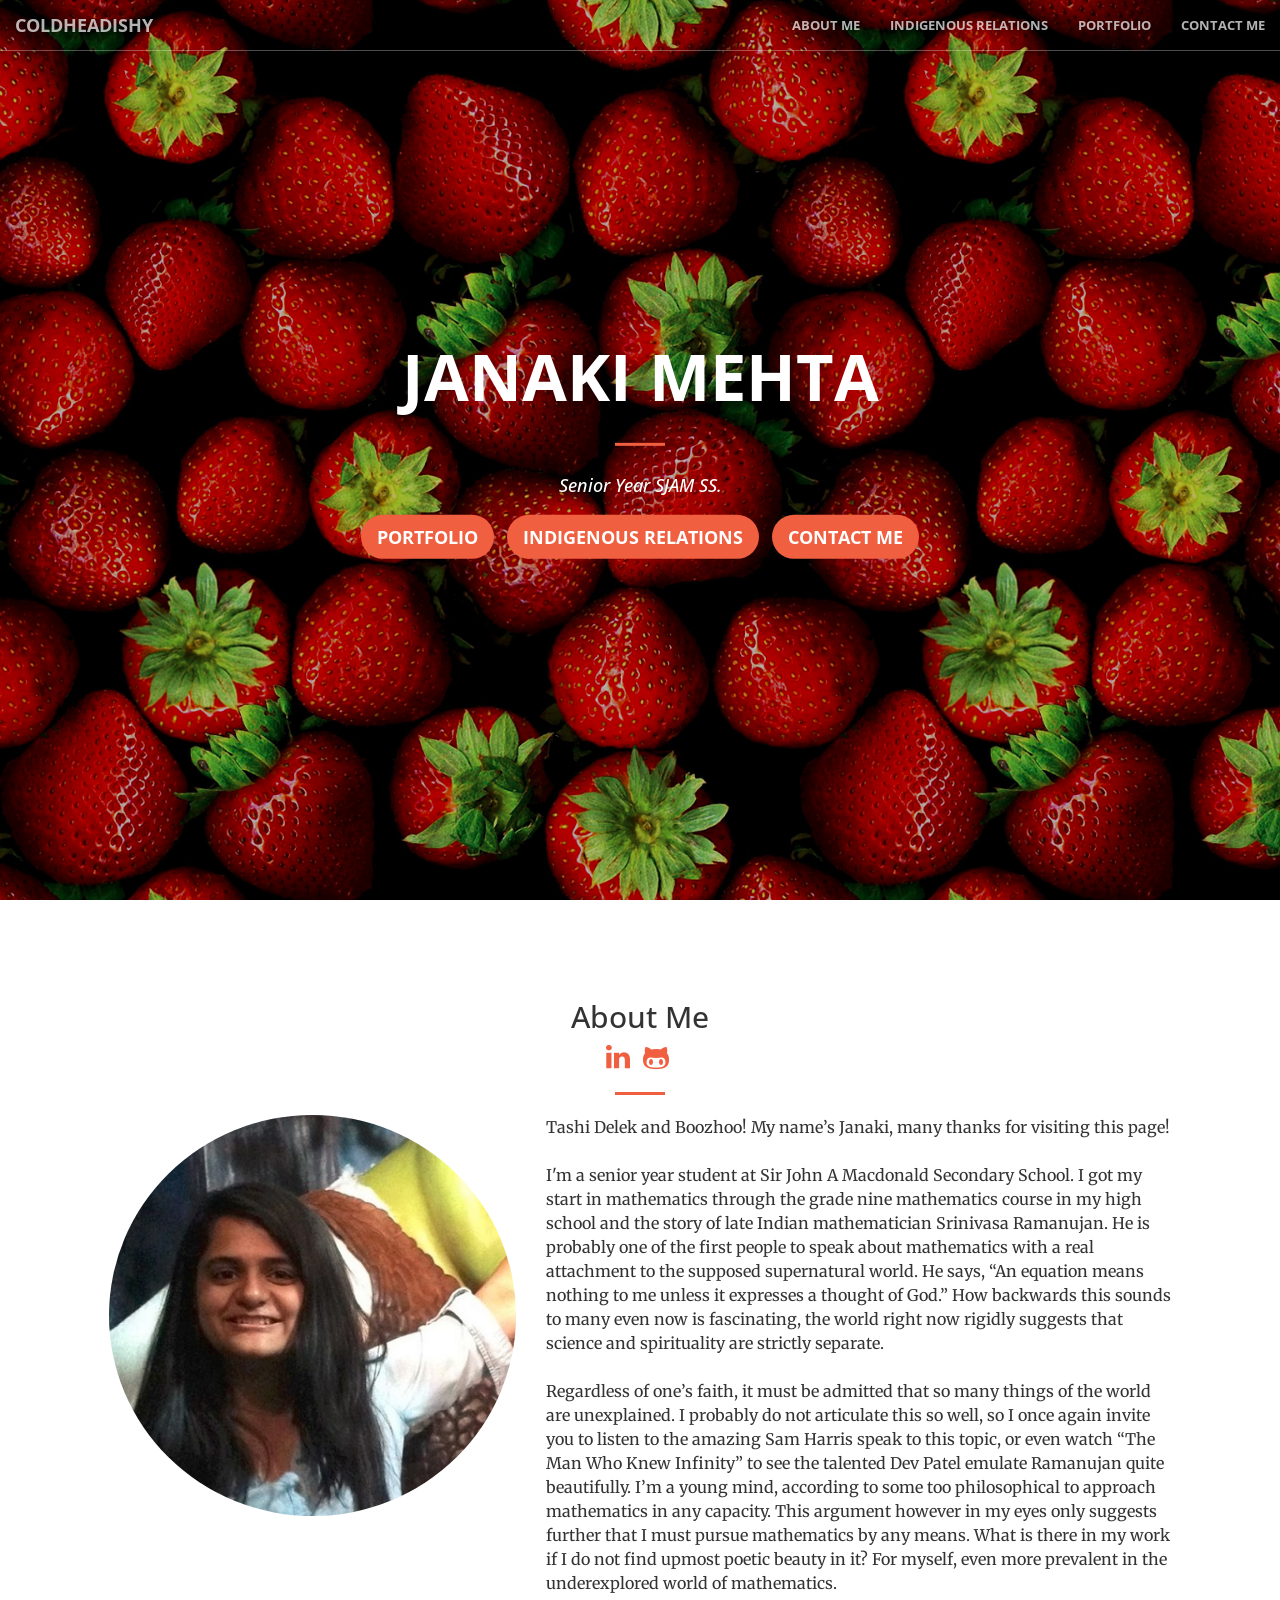
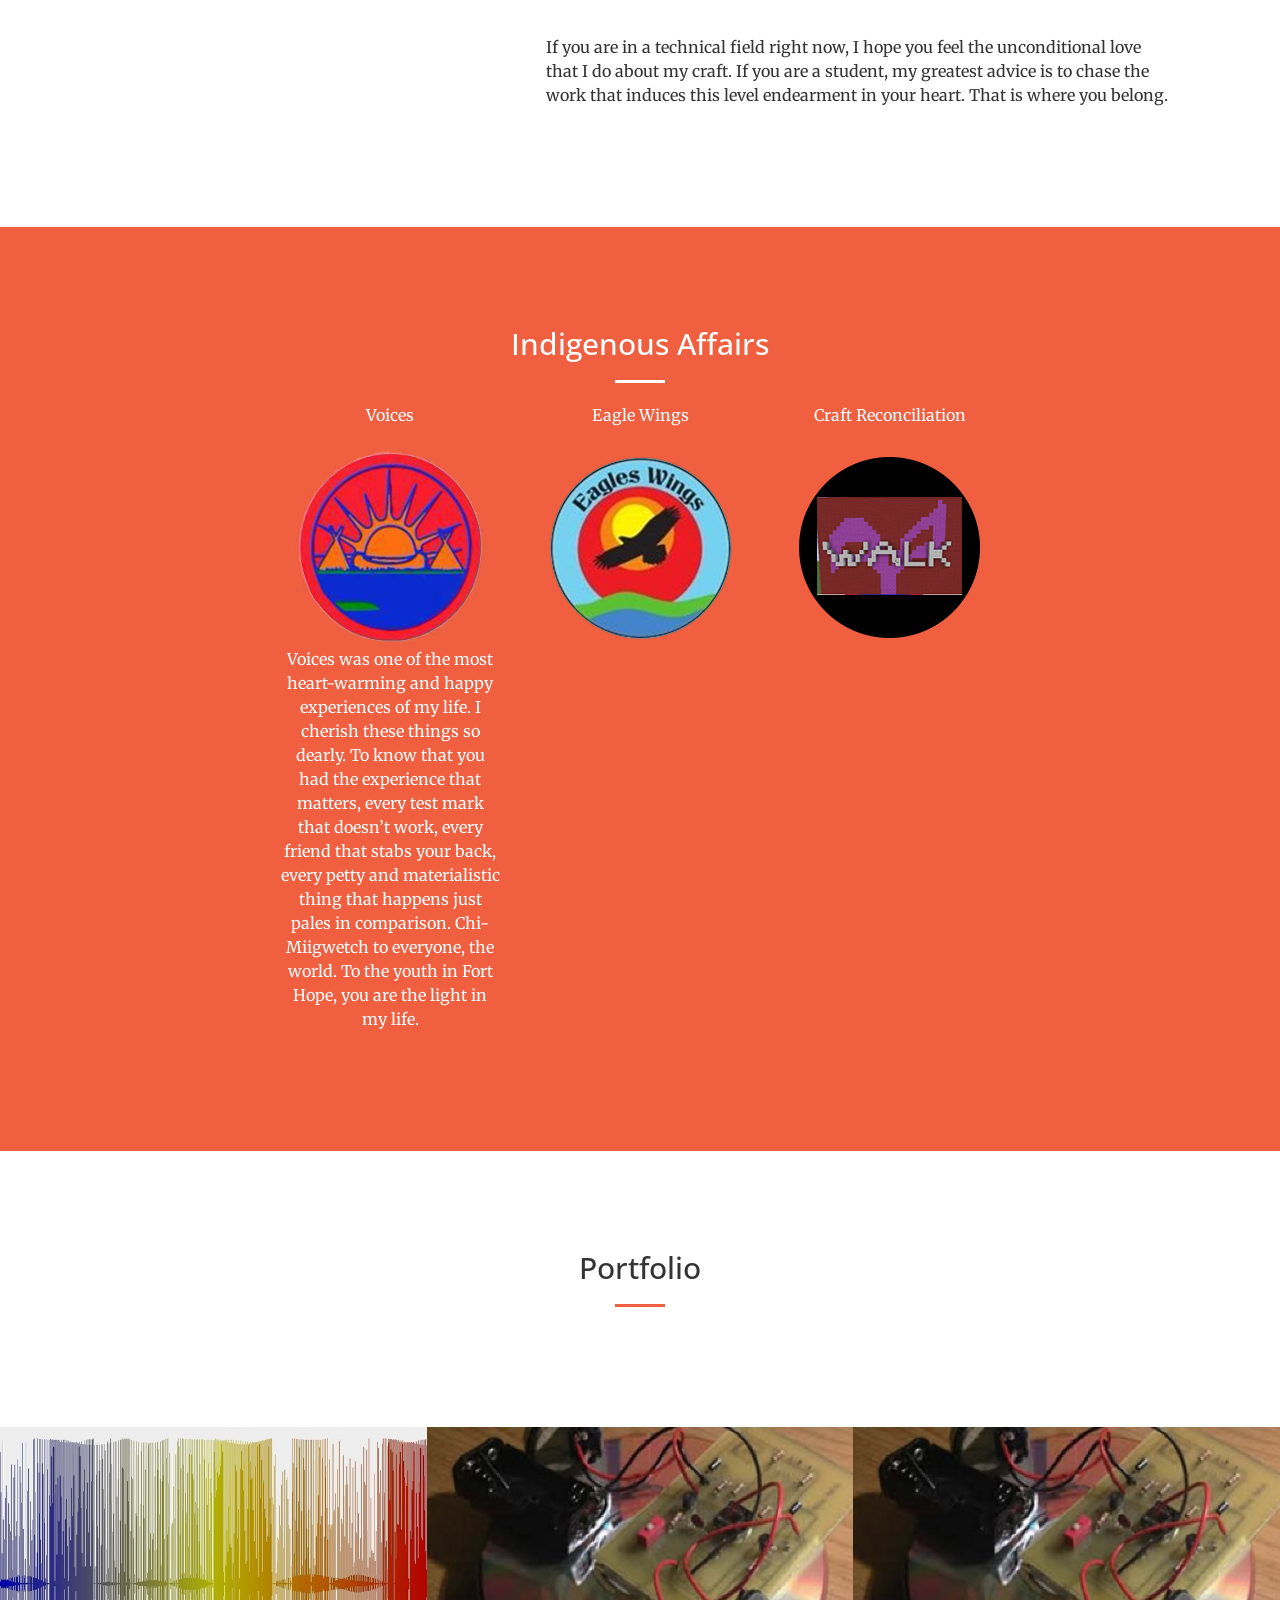
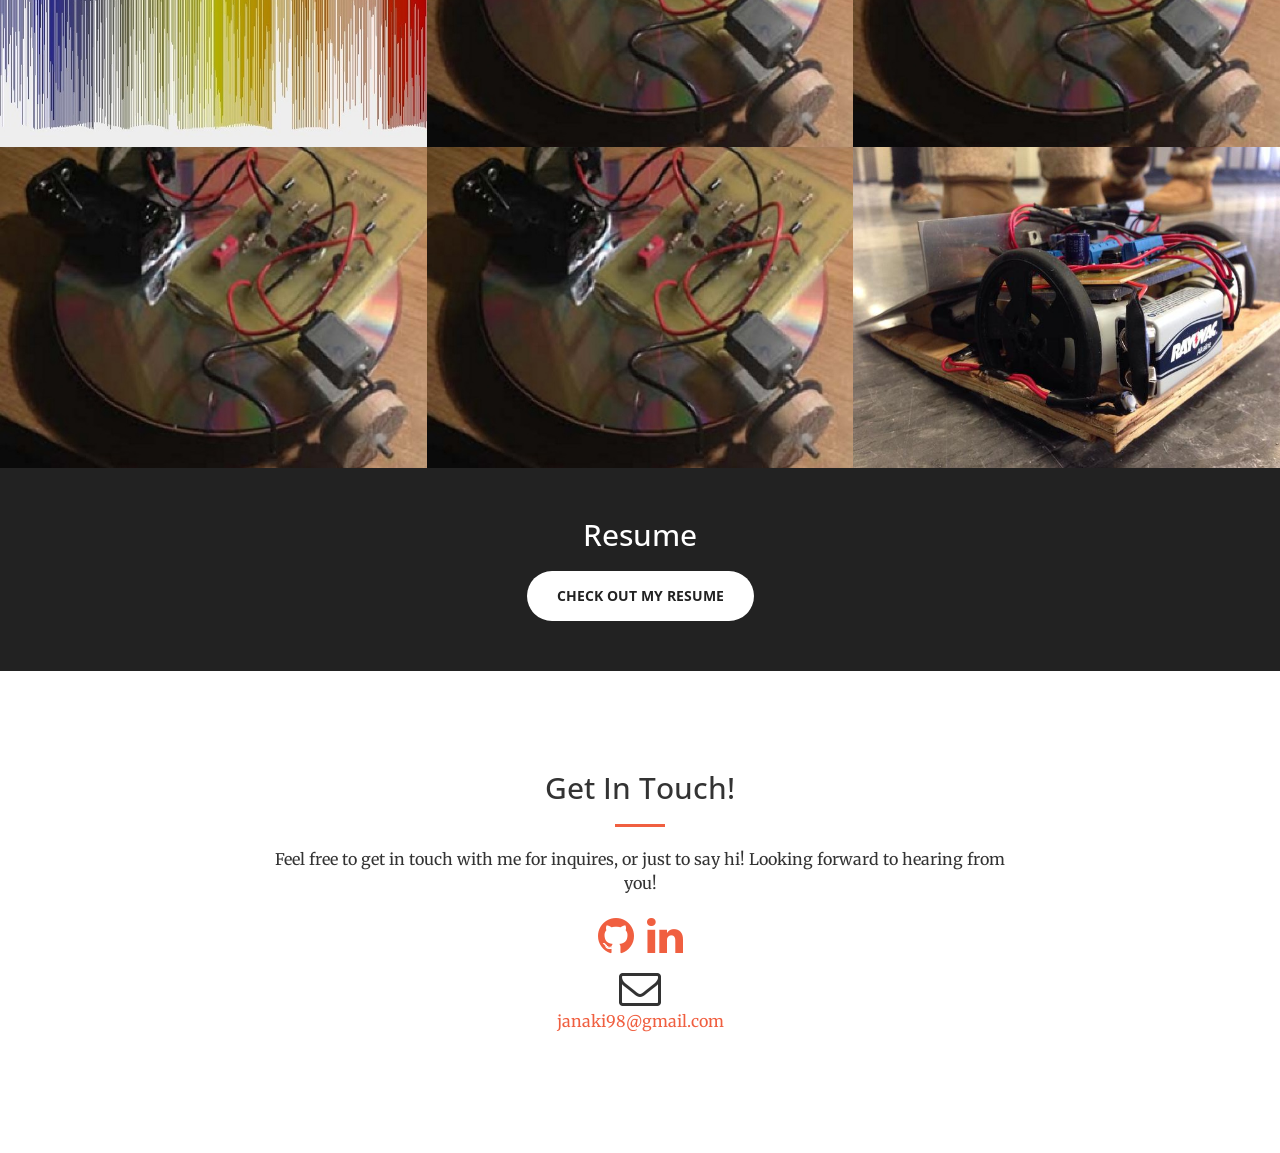
==== indaffaris.html @ 6e2f3d89 "Updated Content Added details to professional sections" ====
<html>
<head>

    <meta charset="utf-8">
    <meta http-equiv="X-UA-Compatible" content="IE=edge">
    <meta name="viewport" content="width=device-width, initial-scale=1">
    <meta name="description" content="">
    <meta name="author" content="">
    <link rel="icon" href="img/laptop.png">
    <title>Janaki Mehta</title>

    <!-- Bootstrap Core CSS -->
    <link rel="stylesheet" href="css/bootstrap.min.css" type="text/css">

    <!-- Custom Fonts -->
    <link href="http://fonts.googleapis.com/css?family=Open+Sans:300italic,400italic,600italic,700italic,800italic,400,300,600,700,800" rel="stylesheet" type="text/css">
    <link href="http://fonts.googleapis.com/css?family=Merriweather:400,300,300italic,400italic,700,700italic,900,900italic" rel="stylesheet" type="text/css">
    <link rel="stylesheet" href="font-awesome/css/font-awesome.min.css" type="text/css">

    <!-- Plugin CSS -->
    <link rel="stylesheet" href="css/animate.min.css" type="text/css">

    <!-- Custom CSS -->
    <link rel="stylesheet" href="css/creative.css" type="text/css">
    <link rel="stylesheet" href="https://maxcdn.bootstrapcdn.com/font-awesome/4.5.0/css/font-awesome.min.css">

</head>
<body id="page-top">

    <nav id="mainNav" class="navbar navbar-default navbar-fixed-top affix-top">
        <div class="container-fluid">
            <!-- Brand and toggle get grouped for better mobile display -->
            <div class="navbar-header">
                <button type="button" class="navbar-toggle collapsed" data-toggle="collapse" data-target="#bs-example-navbar-collapse-1">
                    <span class="sr-only">Toggle navigation</span>
                    <span class="icon-bar"></span>
                    <span class="icon-bar"></span>
                    <span class="icon-bar"></span>
                </button>
                <a class="navbar-brand page-scroll" href="#page-top">coldheadishy</a>
            </div>

            <!-- Collect the nav links, forms, and other content for toggling -->
            <div class="collapse navbar-collapse" id="bs-example-navbar-collapse-1">
                <ul class="nav navbar-nav navbar-right">
                    <li class="">
                        <a class="page-scroll" href="#aboutme">About Me</a>
                    </li>
                    <li class="">
                        <a class="page-scroll" href="#ir">Indigenous Relations</a>
                    </li>
                    <li class="">
                        <a class="page-scroll" href="#portfolio">Portfolio</a>
                    </li>
                    <li class="">
                        <a class="page-scroll" href="#contact">Contact Me</a>
                    </li>
                </ul>
            </div>
            <!-- /.navbar-collapse -->
        </div>
        <!-- /.container-fluid -->
    </nav>

    <header>
        <div class="header-content">
            <div class="header-content-inner">
                <h1 style="font-size: 65px;">Janaki Mehta</h1>
                <hr>
                <h4 style="padding: 0px 0px 10px 0px;"><em>Senior Year SJAM SS.</em></h4>
                <a href="#about" class="btn btn-primary btn-lg page-scroll" style="margin: 0px 5px">Portfolio</a>
                <a href="#about" class="btn btn-primary btn-lg page-scroll" style="margin: 0px 5px">Indigenous Relations</a>
                <a href="#about" class="btn btn-primary btn-lg page-scroll" style="margin: 0px 5px">Contact Me</a>
            </div>
        </div>
    </header>

     <section id="aboutme">
        <div class="container">
            <div class="row">
                <div class="col-lg-12 text-center">
                    <h2 class="section-heading">About Me</h2>
                    <ul class="list-inline social-buttons">
                            <li><a href="https://ca.linkedin.com/in/rahularjunmehta"><i class="fa fa-linkedin fa-2x"></i></a>
                            </li>
                            <li><a href="https://github.com/coldheadishy/coldheadishy.github.io"><i class="fa fa-github-alt fa-2x"></i></a>
                            </li>
                        </ul>
                    <hr class="primary">
                </div>
            </div>
        </div>
        <div class="row">
                    <div class="col-sm-1"> </div>
                    <div class="col-sm-4">
                        <div class="team-member">
                            <img src="img/profile_pic.jpg" class="img-responsive img-circle" alt="">
                        </div>
                    </div>

                    <div class="col-sm-6">
                        <p style="margin-top: 0%%">Tashi Delek and Boozhoo! My name’s Janaki, many thanks for visiting this page! 
                        <br> <br>
                        I'm a senior year student at Sir John A Macdonald Secondary School. I got my start in mathematics through the grade nine mathematics course in my high school and the story of late Indian mathematician Srinivasa Ramanujan. He is probably one of the first people to speak about mathematics with a real attachment to the supposed supernatural world. He says, “An equation means nothing to me unless it expresses a thought of God.” How backwards this sounds to many even now is fascinating, the world right now rigidly suggests that science and spirituality are strictly separate. 
                        <br> <br>
                        Regardless of one’s faith, it must be admitted that so many things of the world are unexplained. I probably do not articulate this so well, so I once again invite you to listen to the amazing Sam Harris speak to this topic, or even watch “The Man Who Knew Infinity” to see the talented Dev Patel emulate Ramanujan quite beautifully. I’m a young mind, according to some too philosophical to approach mathematics in any capacity. This argument however in my eyes only suggests further that I must pursue mathematics by any means. What is there in my work if I do not find upmost poetic beauty in it? For myself, even more prevalent in the underexplored world of mathematics.
                         </p> <br> 
                         <p>
                         If you are in a technical field right now, I hope you feel the unconditional love that I do about my craft. If you are a student, my greatest advice is to chase the work that induces this level endearment in your heart. That is where you belong.
                         </p>
                    </div>
            </div>
        <!-- <div class="container">
            <div class="row">
                <div class="col-lg-4 col-md-6 text-center">
                    <div class="service-box">
                        <i class="fa fa-4x fa-diamond wow bounceIn text-primary"></i>
                        <h3>Eabametoong First Nation Donation Drive</h3>
                        <p class="text-muted">In progress. See what's going on in Waterloo so far. Check back March 20th to see how the trip up North went!</p>
                    </div>
                </div>
                <div class="col-lg-4 col-md-6 text-center">
                    <div class="service-box">
                        <i class="fa fa-4x fa-newspaper-o wow bounceIn text-primary" data-wow-delay=".2s"></i>
                        <h3>Arctic Youth Ambassador Caucus</h3>
                        <p class="text-muted">A mission trip to Iqaluit to educate communities in the South about environmental and social issues in the North!</p>
                    </div>
                </div>
                <div class="col-lg-4 col-md-6 text-center">
                    <div class="service-box">
                        <i class="fa fa-4x fa-heart wow bounceIn text-primary" data-wow-delay=".3s"></i>
                        <h3>Young Greens of Canada</h3>
                        <p class="text-muted">The October 2015 federal election was a huge success for the Greens! See what progress was made in Waterloo Region!</p>
                    </div>
                </div>
            </div>
        </div> -->
    </section>

    <section class="bg-primary" id="ir">
        <div class="container">
            <div class="row">
                <div class="col-lg-8 col-lg-offset-2 text-center">
                    <h2 class="section-heading">Indigenous Affairs</h2>
                    <hr class="light">
                    <p class="text-faded"></p>
                    <div class="col-lg-4"> <p>Voices</p>  
                        <img src="img/indigenousaffairs/voices.png" alt="">
                        <p>Voices was one of the most heart-warming and happy experiences of my life. I cherish these things so dearly. To know that you had the experience that matters, every test mark that doesn’t work, every friend that stabs your back, every petty and materialistic thing that happens just pales in comparison. Chi-Miigwetch to everyone, the world. To the youth in Fort Hope, you are the light in my life.</p>
                    </div> 
                    <div class="col-lg-4"> <p>Eagle Wings</p>  
                        <img src="img/indigenousaffairs/eaglewings.png" alt="">
                    </div> 
                    <div class="col-lg-4"> <p>Craft Reconciliation</p> 
                    <img src="img/indigenousaffairs/walk.png" alt="">
                    </div> 
                </div>
            </div>
        </div>
    </section>

    <section id="#portfolio">
        <div class="container">
            <div class="row">
                <div class="col-lg-12 text-center">
                    <h2 class="section-heading">Portfolio</h2>
                    <hr class="primary">
                </div>
            </div>
        </div>
        <div class="container">
        </div>
    </section>

    <section class="no-padding" id="portfolio">
        <div class="container-fluid">
            <div class="row no-gutter">
                <div class="col-lg-4 col-sm-6">
                    <a href="#" class="portfolio-box">
                        <img src="img/portfolio/1.jpg" class="img-responsive" alt="">
                        <div class="portfolio-box-caption">
                            <div class="portfolio-box-caption-content">
                                <div class="project-category text-faded">
                                    Computer Science
                                </div>
                                <div class="project-name">
                                    Music Trancription Application
                                </div>
                            </div>
                        </div>
                    </a>
                </div>
                <div class="col-lg-4 col-sm-6">
                    <a href="#" class="portfolio-box">
                        <img src="img/portfolio/2.jpg" class="img-responsive" alt="">
                        <div class="portfolio-box-caption">
                            <div class="portfolio-box-caption-content">
                                <div class="project-category text-faded">
                                    Computer Engineering Course
                                </div>
                                <div class="project-name">
                                    Line Following Robot
                                </div>
                            </div>
                        </div>
                    </a>
                </div>
                <div class="col-lg-4 col-sm-6">
                    <a href="#" class="portfolio-box">
                        <img src="img/portfolio/2.jpg" class="img-responsive" alt="">
                        <div class="portfolio-box-caption">
                            <div class="portfolio-box-caption-content">
                                <div class="project-category text-faded">
                                    Computer Engineering Course
                                </div>
                                <div class="project-name">
                                    Line Following Robot
                                </div>
                            </div>
                        </div>
                    </a>
                </div>
                <div class="col-lg-4 col-sm-6">
                    <a href="#" class="portfolio-box">
                        <img src="img/portfolio/2.jpg" class="img-responsive" alt="">
                        <div class="portfolio-box-caption">
                            <div class="portfolio-box-caption-content">
                                <div class="project-category text-faded">
                                    Computer Engineering Couse
                                </div>
                                <div class="project-name">
                                    Line Following Robot
                                </div>
                            </div>
                        </div>
                    </a>
                </div>
                <div class="col-lg-4 col-sm-6">
                    <a href="#" class="portfolio-box">
                        <img src="img/portfolio/2.jpg" class="img-responsive" alt="">
                        <div class="portfolio-box-caption">
                            <div class="portfolio-box-caption-content">
                                <div class="project-category text-faded">
                                    Computer Engineering Course
                                </div>
                                <div class="project-name">
                                    Line Following Robot
                                </div>
                            </div>
                        </div>
                    </a>
                </div> 
                <div class="col-lg-4 col-sm-6">
                    <a href="#" class="portfolio-box">
                        <img src="img/portfolio/3.jpg" class="img-responsive" alt="">
                        <div class="portfolio-box-caption">
                            <div class="portfolio-box-caption-content">
                                <div class="project-category text-faded">
                                    Computer Engineering Course
                                </div>
                                <div class="project-name">
                                    Sumo Fight Robot
                                </div>
                            </div>
                        </div>
                    </a>
                </div>
            </div>
        </div>
    </section>

    <aside class="bg-dark">
        <div class="container text-center">
            <div class="call-to-action">
                <h2>Resume</h2>
                <a href="Resume.pdf" class="btn btn-default btn-xl wow tada" style="visibility: visible; animation-name: tada;">CHECK OUT MY RESUME</a>
            </div>
        </div>
    </aside>

    <section id="contact">
        <div class="container">
            <div class="row">
                <div class="col-lg-8 col-lg-offset-2 text-center">
                    <h2 class="section-heading">Get In Touch!</h2>
                    <hr class="primary">
                    <p>Feel free to get in touch with me for inquires, or just to say hi! Looking forward to hearing from you!</p>
                </div>
                <div class="col-lg-4">
                </div>
                <div class="col-lg-4 text-center">
                    <a href="https://github.com/coldheadishy/coldheadishy.github.io"><i class="fa fa-github fa-3x wow bounceIn" data-wow-delay=".1s" style="visibility: visible; animation-delay: 0.1s; animation-name: bounceIn;"></i></a>                    
                    <a href="https://www.linkedin.com/in/janaki-m-604957112" style="padding-left: 10px"><i class="fa fa-linkedin fa-3x wow bounceIn" data-wow-delay=".ls" style="visibility: visible; animation-name: bounceIn;"></i></a>
                </div>
                

                <div class="col-lg-12 text-center" style="padding-top: 10px">
                    <i class="fa fa-envelope-o fa-3x wow bounceIn" data-wow-delay=".1s" style="visibility: visible; animation-delay: 0.1s; animation-name: bounceIn;"></i>
                    <p><a href="mailto:janaki98@gmail.com">janaki98@gmail.com</a></p>
                </div>
            </div>
        </div>
    </section>

    <!-- jQuery -->
    <script src="js/jquery.js"></script>

    <!-- Bootstrap Core JavaScript -->
    <script src="js/bootstrap.min.js"></script>

    <!-- Plugin JavaScript -->
    <script src="js/jquery.easing.min.js"></script>
    <script src="js/jquery.fittext.js"></script>
    <script src="js/wow.min.js"></script>

    <!-- Custom Theme JavaScript -->
    <script src="js/creative.js"></script>
</body>
</html>
---- css/creative.css ----
/*!
 * Start Bootstrap - Creative Bootstrap Theme (http://startbootstrap.com)
 * Code licensed under the Apache License v2.0.
 * For details, see http://www.apache.org/licenses/LICENSE-2.0.
 */

html,
body {
    width: 100%;
    height: 100%;
}

body {
    font-family: Merriweather,'Helvetica Neue',Arial,sans-serif;
}

hr {
    max-width: 50px;
    border-color: #f05f40;
    border-width: 3px;
}

hr.light {
    border-color: #fff;
}

a {
    color: #f05f40;
    -webkit-transition: all .35s;
    -moz-transition: all .35s;
    transition: all .35s;
}

a:hover,
a:focus {
    color: #eb3812;
}

h1,
h2,
h3,
h4,
h5,
h6 {
    font-family: 'Open Sans','Helvetica Neue',Arial,sans-serif;
}

p {
    margin-bottom: 20px;
    font-size: 16px;
    line-height: 1.5;
}

.bg-primary {
    background-color: #f05f40;
}

.bg-dark {
    color: #fff;
    background-color: #222;
}

.text-faded {
    color: rgba(255,255,255,.7);
}

section {
    padding: 100px 0;
}

aside {
    padding: 50px 0;
}

.no-padding {
    padding: 0;
}

.navbar-default {
    border-color: rgba(34,34,34,.05);
    font-family: 'Open Sans','Helvetica Neue',Arial,sans-serif;
    background-color: #fff;
    -webkit-transition: all .35s;
    -moz-transition: all .35s;
    transition: all .35s;
}

.navbar-default .navbar-header .navbar-brand {
    text-transform: uppercase;
    font-family: 'Open Sans','Helvetica Neue',Arial,sans-serif;
    font-weight: 700;
    color: #f05f40;
}

.navbar-default .navbar-header .navbar-brand:hover,
.navbar-default .navbar-header .navbar-brand:focus {
    color: #eb3812;
}

.navbar-default .nav > li>a,
.navbar-default .nav>li>a:focus {
    text-transform: uppercase;
    font-size: 13px;
    font-weight: 700;
    color: #222;
}

.navbar-default .nav > li>a:hover,
.navbar-default .nav>li>a:focus:hover {
    color: #f05f40;
}

.navbar-default .nav > li.active>a,
.navbar-default .nav>li.active>a:focus {
    color: #f05f40!important;
    background-color: transparent;
}

.navbar-default .nav > li.active>a:hover,
.navbar-default .nav>li.active>a:focus:hover {
    background-color: transparent;
}

@media(min-width:768px) {
    .navbar-default {
        border-color: rgba(255,255,255,.3);
        background-color: transparent;
    }

    .navbar-default .navbar-header .navbar-brand {
        color: rgba(255,255,255,.7);
    }

    .navbar-default .navbar-header .navbar-brand:hover,
    .navbar-default .navbar-header .navbar-brand:focus {
        color: #fff;
    }

    .navbar-default .nav > li>a,
    .navbar-default .nav>li>a:focus {
        color: rgba(255,255,255,.7);
    }

    .navbar-default .nav > li>a:hover,
    .navbar-default .nav>li>a:focus:hover {
        color: #fff;
    }

    .navbar-default.affix {
        border-color: rgba(34,34,34,.05);
        background-color: #fff;
    }

    .navbar-default.affix .navbar-header .navbar-brand {
        font-size: 14px;
        color: #f05f40;
    }

    .navbar-default.affix .navbar-header .navbar-brand:hover,
    .navbar-default.affix .navbar-header .navbar-brand:focus {
        color: #eb3812;
    }

    .navbar-default.affix .nav > li>a,
    .navbar-default.affix .nav>li>a:focus {
        color: #222;
    }

    .navbar-default.affix .nav > li>a:hover,
    .navbar-default.affix .nav>li>a:focus:hover {
        color: #f05f40;
    }
}

header {
    position: relative;
    width: 100%;
    min-height: auto;
    text-align: center;
    color: #fff;
    background-image: url(../img/header.jpg);
    background-position: center;
    -webkit-background-size: cover;
    -moz-background-size: cover;
    background-size: cover;
    -o-background-size: cover;
}

header .header-content {
    position: relative;
    width: 100%;
    padding: 100px 15px;
    text-align: center;
}

header .header-content .header-content-inner h1 {
    margin-top: 0;
    margin-bottom: 0;
    text-transform: uppercase;
    font-weight: 700;
}

header .header-content .header-content-inner hr {
    margin: 30px auto;
}

header .header-content .header-content-inner p {
    margin-bottom: 50px;
    font-size: 16px;
    font-weight: 300;
    color: rgba(255,255,255,.7);
}

@media(min-width:768px) {
    header {
        min-height: 100%;
    }

    header .header-content {
        position: absolute;
        top: 50%;
        padding: 0 50px;
        -webkit-transform: translateY(-50%);
        -ms-transform: translateY(-50%);
        transform: translateY(-50%);
    }

    header .header-content .header-content-inner {
        margin-right: auto;
        margin-left: auto;
        max-width: 1000px;
    }

    header .header-content .header-content-inner p {
        margin-right: auto;
        margin-left: auto;
        max-width: 80%;
        font-size: 18px;
    }
}

.section-heading {
    margin-top: 0;
}

.service-box {
    margin: 50px auto 0;
    max-width: 400px;
}

@media(min-width:992px) {
    .service-box {
        margin: 20px auto 0;
    }
}

.service-box p {
    margin-bottom: 0;
}

.portfolio-box {
    display: block;
    position: relative;
    margin: 0 auto;
    max-width: 650px;
}

.portfolio-box .portfolio-box-caption {
    display: block;
    position: absolute;
    bottom: 0;
    width: 100%;
    height: 100%;
    text-align: center;
    color: #fff;
    opacity: 0;
    background: rgba(240,95,64,.9);
    -webkit-transition: all .35s;
    -moz-transition: all .35s;
    transition: all .35s;
}

.portfolio-box .portfolio-box-caption .portfolio-box-caption-content {
    position: absolute;
    top: 50%;
    width: 100%;
    text-align: center;
    transform: translateY(-50%);
}

.portfolio-box .portfolio-box-caption .portfolio-box-caption-content .project-category,
.portfolio-box .portfolio-box-caption .portfolio-box-caption-content .project-name {
    padding: 0 15px;
    font-family: 'Open Sans','Helvetica Neue',Arial,sans-serif;
}

.portfolio-box .portfolio-box-caption .portfolio-box-caption-content .project-category {
    text-transform: uppercase;
    font-size: 14px;
    font-weight: 600;
}

.portfolio-box .portfolio-box-caption .portfolio-box-caption-content .project-name {
    font-size: 18px;
}

.portfolio-box:hover .portfolio-box-caption {
    opacity: 1;
}

@media(min-width:768px) {
    .portfolio-box .portfolio-box-caption .portfolio-box-caption-content .project-category {
        font-size: 16px;
    }

    .portfolio-box .portfolio-box-caption .portfolio-box-caption-content .project-name {
        font-size: 22px;
    }
}

.call-to-action h2 {
    margin: 0 auto 20px;
}

.text-primary {
    color: #f05f40;
}

.no-gutter > [class*=col-] {
    padding-right: 0;
    padding-left: 0;
}

.btn-default {
    border-color: #fff;
    color: #222;
    background-color: #fff;
    -webkit-transition: all .35s;
    -moz-transition: all .35s;
    transition: all .35s;
}

.btn-default:hover,
.btn-default:focus,
.btn-default.focus,
.btn-default:active,
.btn-default.active,
.open > .dropdown-toggle.btn-default {
    border-color: #ededed;
    color: #222;
    background-color: #f2f2f2;
}

.btn-default:active,
.btn-default.active,
.open > .dropdown-toggle.btn-default {
    background-image: none;
}

.btn-default.disabled,
.btn-default[disabled],
fieldset[disabled] .btn-default,
.btn-default.disabled:hover,
.btn-default[disabled]:hover,
fieldset[disabled] .btn-default:hover,
.btn-default.disabled:focus,
.btn-default[disabled]:focus,
fieldset[disabled] .btn-default:focus,
.btn-default.disabled.focus,
.btn-default[disabled].focus,
fieldset[disabled] .btn-default.focus,
.btn-default.disabled:active,
.btn-default[disabled]:active,
fieldset[disabled] .btn-default:active,
.btn-default.disabled.active,
.btn-default[disabled].active,
fieldset[disabled] .btn-default.active {
    border-color: #fff;
    background-color: #fff;
}

.btn-default .badge {
    color: #fff;
    background-color: #222;
}

.btn-primary {
    border-color: #f05f40;
    color: #fff;
    background-color: #f05f40;
    -webkit-transition: all .35s;
    -moz-transition: all .35s;
    transition: all .35s;
}

.btn-primary:hover,
.btn-primary:focus,
.btn-primary.focus,
.btn-primary:active,
.btn-primary.active,
.open > .dropdown-toggle.btn-primary {
    border-color: #ed431f;
    color: #fff;
    background-color: #ee4b28;
}

.btn-primary:active,
.btn-primary.active,
.open > .dropdown-toggle.btn-primary {
    background-image: none;
}

.btn-primary.disabled,
.btn-primary[disabled],
fieldset[disabled] .btn-primary,
.btn-primary.disabled:hover,
.btn-primary[disabled]:hover,
fieldset[disabled] .btn-primary:hover,
.btn-primary.disabled:focus,
.btn-primary[disabled]:focus,
fieldset[disabled] .btn-primary:focus,
.btn-primary.disabled.focus,
.btn-primary[disabled].focus,
fieldset[disabled] .btn-primary.focus,
.btn-primary.disabled:active,
.btn-primary[disabled]:active,
fieldset[disabled] .btn-primary:active,
.btn-primary.disabled.active,
.btn-primary[disabled].active,
fieldset[disabled] .btn-primary.active {
    border-color: #f05f40;
    background-color: #f05f40;
}

.btn-primary .badge {
    color: #f05f40;
    background-color: #fff;
}

.btn {
    border: 0;
    border-radius: 300px;
    text-transform: uppercase;
    font-family: 'Open Sans','Helvetica Neue',Arial,sans-serif;
    font-weight: 700;
}

.btn-xl {
    padding: 15px 30px;
}

::-moz-selection {
    text-shadow: none;
    color: #fff;
    background: #222;
}

::selection {
    text-shadow: none;
    color: #fff;
    background: #222;
}

img::selection {
    color: #fff;
    background: 0 0;
}

img::-moz-selection {
    color: #fff;
    background: 0 0;
}

body {
    webkit-tap-highlight-color: #222;
}
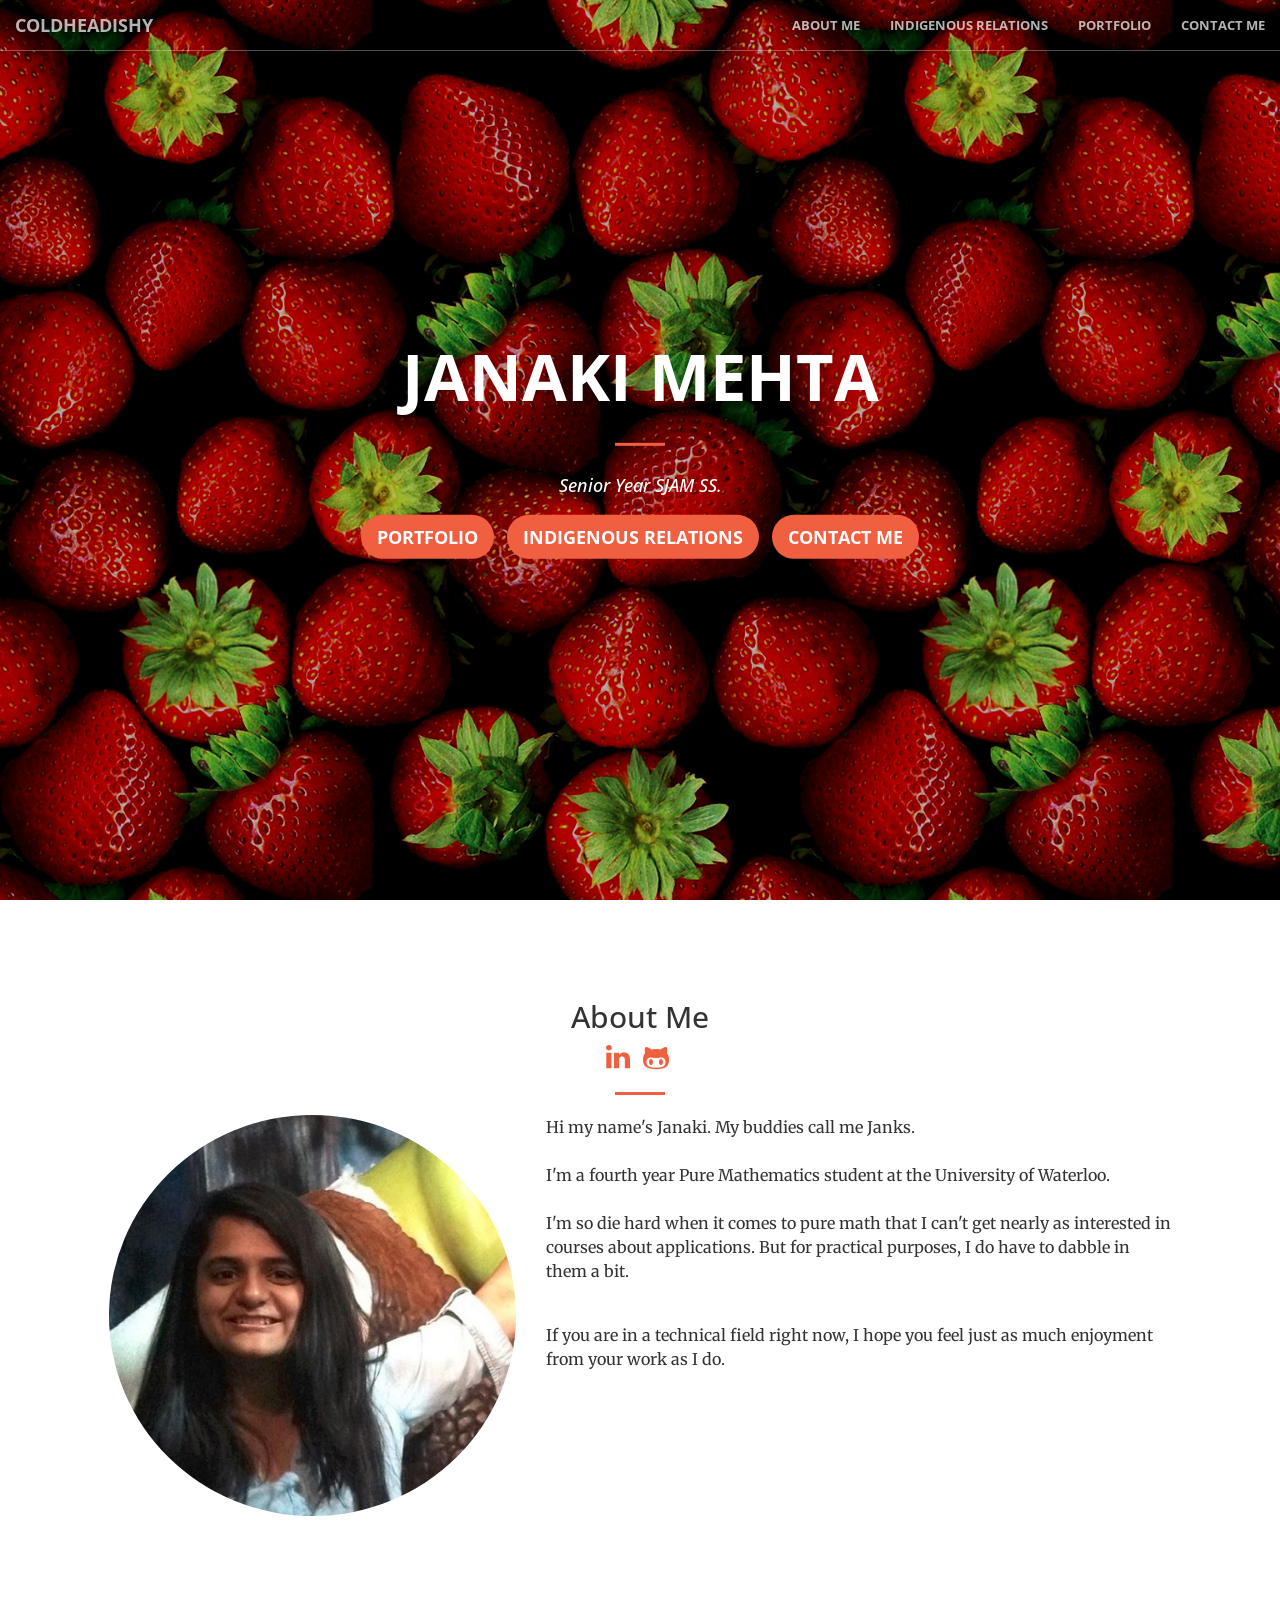
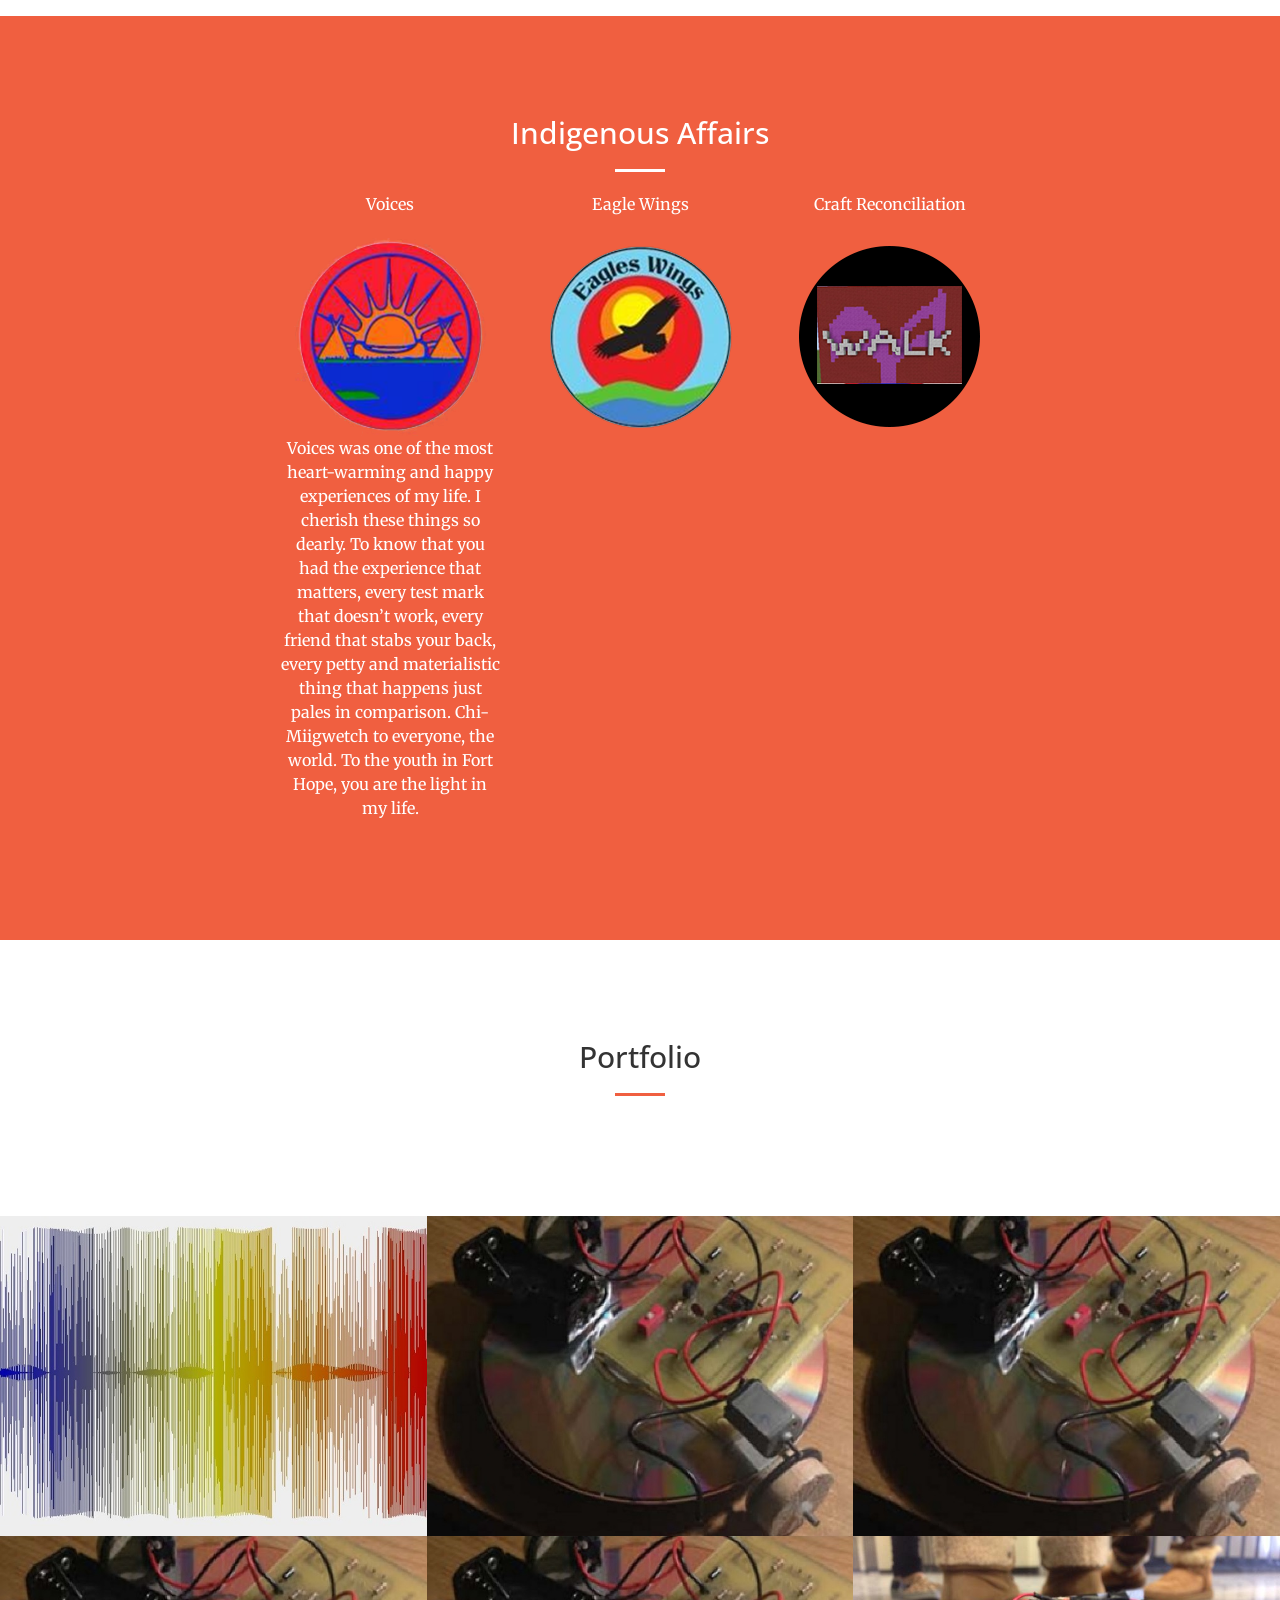
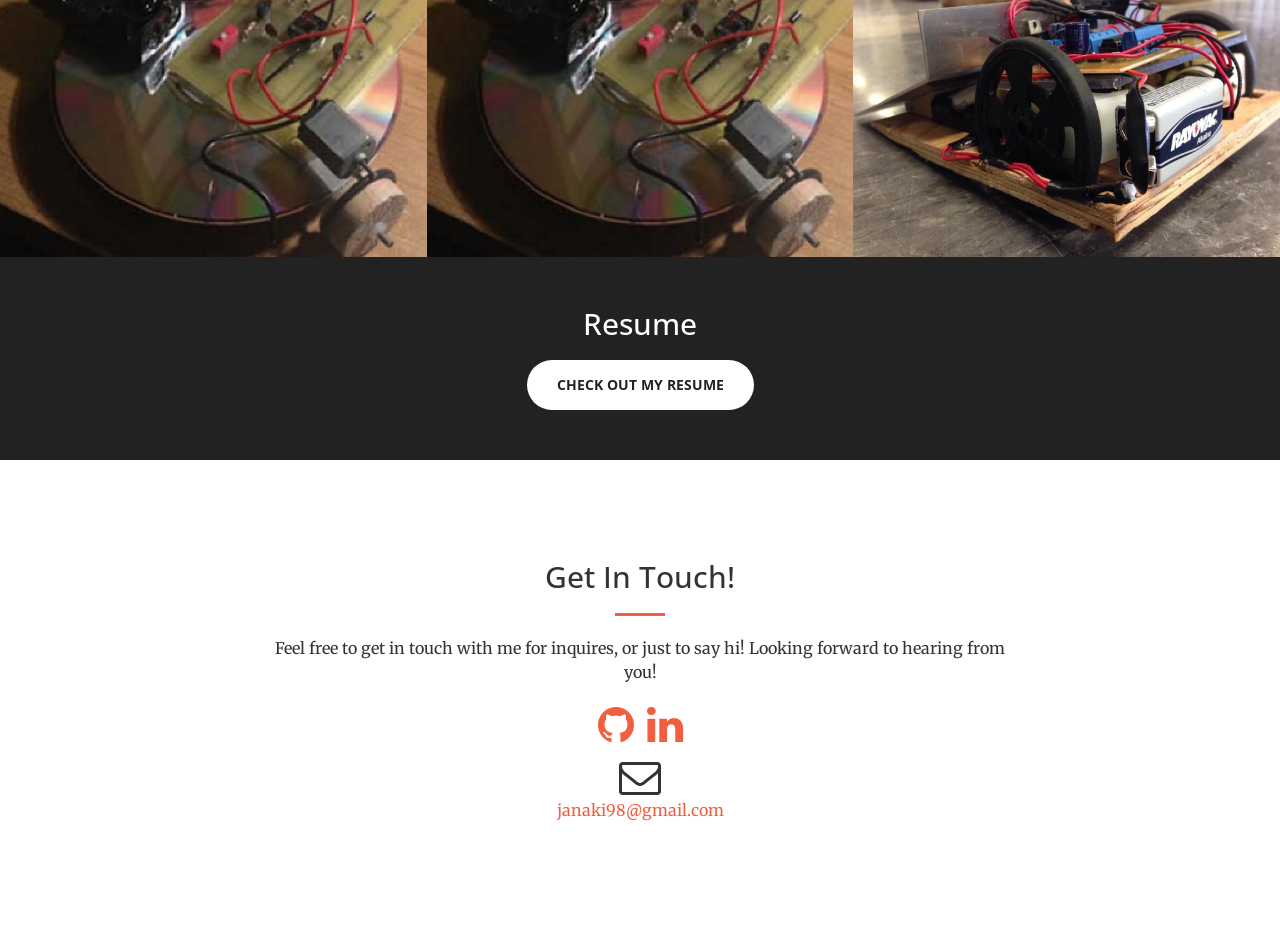
==== commit d17114c9: "Change bio." ====
--- a/indaffaris.html
+++ b/indaffaris.html
@@ -99,14 +99,14 @@
                     </div>
 
                     <div class="col-sm-6">
-                        <p style="margin-top: 0%%">Tashi Delek and Boozhoo! My name’s Janaki, many thanks for visiting this page! 
+                        <p style="margin-top: 0%%"> Hi my name's Janaki. My buddies call me Janks.
                         <br> <br>
-                        I'm a senior year student at Sir John A Macdonald Secondary School. I got my start in mathematics through the grade nine mathematics course in my high school and the story of late Indian mathematician Srinivasa Ramanujan. He is probably one of the first people to speak about mathematics with a real attachment to the supposed supernatural world. He says, “An equation means nothing to me unless it expresses a thought of God.” How backwards this sounds to many even now is fascinating, the world right now rigidly suggests that science and spirituality are strictly separate. 
+                        I'm a fourth year Pure Mathematics student at the University of Waterloo. 
                         <br> <br>
-                        Regardless of one’s faith, it must be admitted that so many things of the world are unexplained. I probably do not articulate this so well, so I once again invite you to listen to the amazing Sam Harris speak to this topic, or even watch “The Man Who Knew Infinity” to see the talented Dev Patel emulate Ramanujan quite beautifully. I’m a young mind, according to some too philosophical to approach mathematics in any capacity. This argument however in my eyes only suggests further that I must pursue mathematics by any means. What is there in my work if I do not find upmost poetic beauty in it? For myself, even more prevalent in the underexplored world of mathematics.
+                        I'm so die hard when it comes to pure math that I can't get nearly as interested in courses about applications. But for practical purposes, I do have to dabble in them a bit.
                          </p> <br> 
                          <p>
-                         If you are in a technical field right now, I hope you feel the unconditional love that I do about my craft. If you are a student, my greatest advice is to chase the work that induces this level endearment in your heart. That is where you belong.
+                         If you are in a technical field right now, I hope you feel just as much enjoyment from your work as I do.
                          </p>
                     </div>
             </div>
